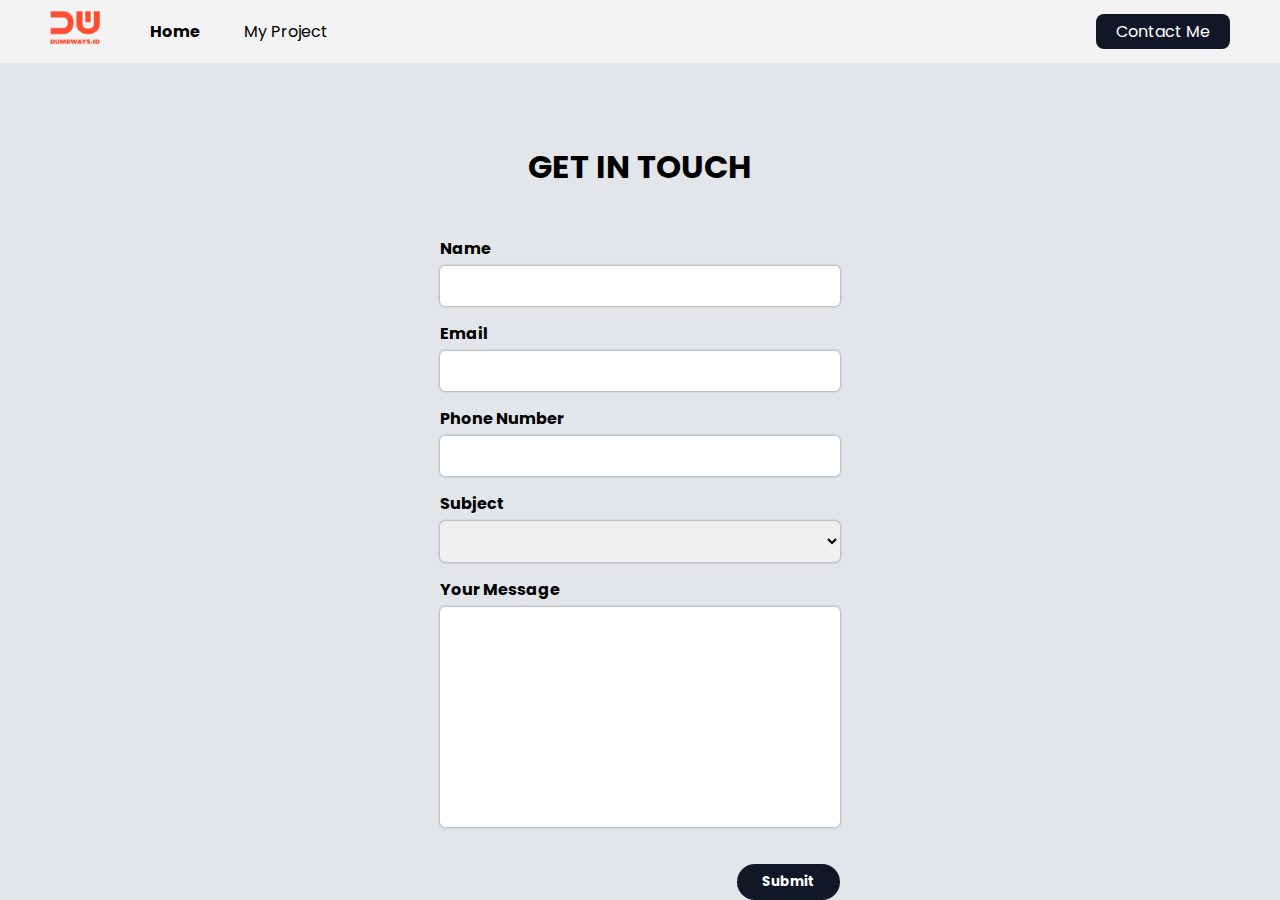
==== contact.html @ 277d5050 "menambhakan tugas 2" ====
<!DOCTYPE html>
<html lang="en">
<head>
    <meta charset="UTF-8">
    <meta http-equiv="X-UA-Compatible" content="IE=edge">
    <meta name="viewport" content="width=device-width, initial-scale=1.0">
    <title>Contact form</title>
    <link rel="stylesheet" href="style.css">
    <link href="https://fonts.googleapis.com/css2?family=Poppins:wght@400;700&display=swap" rel="stylesheet">
    <link rel="stylesheet" href="style.css">
</head>
<body>

    <nav>
        <div class="nav-left">
            <a href="index.html">
                <img src="img/logo.png" alt="logo">
            </a>
            <ul>
                <li>
                    <a href="index.html" class="nav active">Home</a>
                </li>
                <li>
                    <a href="#" class="nav">My Project</a>
                </li>
            </ul>
        </div>

        <div class="nav-right">
            <a href="contact.html">Contact Me</a>
        </div>
    </nav>

    <div class="contact-form">
        <div class="contact-form-center">
            <form action="mailto:yusuffauziyan@gmail.com">
                <h1>GET IN TOUCH</h1>
        
                <div>
                    <label for="nama">Name</label>
                    <input type="text" name="" id="nama">
                </div>
        
                <div>
                    <label for="email">Email</label>
                    <input type="email" name="" id="email">
                </div>
        
                <div>
                    <label for="phone">Phone Number</label>
                    <input type="number" name="" id="phone">
                </div>
        
                <div>
                    <label for="subject">Subject</label>
                    <select name="" id="subject">
                        <option value=""></option>
                        <option value="">Let's Talk</option>
                        <option value="">Project</option>
                    </select>
                </div>
        
                <div>
                    <label for="message">Your Message</label>
                    <textarea name="" id="message" cols="30" rows="10"></textarea>
                </div>
            </form>
            <input type="submit" name="" id="submit">
        </div>
    </div>
</body>
</html>
---- style.css ----
* {
    margin: 0;
    padding: 0;
    box-sizing: border-box;
    font-family: 'Poppins', sans-serif;
}

a {
    text-decoration: none;
    color: black;
}

nav {
    background-color: rgb(244,243,243);
    display: flex;
    padding: 10px 50px;
    height: 7vh;
}

.nav-left {
    display: flex;
    flex: 50%;
    align-items: center;
}

.nav-left img {
    width: 50px;
    margin-right: 30px;
    align-items: center;
}

.nav-left li {
    display: inline;
    padding: 20px;
}

.nav-right {
    display: flex;
    flex: 50%;
    justify-content: flex-end;
    align-items: center;
}

.nav-right a {
    color: white;
    background-color: rgb(17,23,39);
    padding: 5px 20px;
    border-radius: 8px;
}

.nav-right a:hover {
    transition: .3s;
    color: black;
    background-color: white;
    font-weight: bold;
    box-shadow: 0 0 3px black;
}

.active {
    font-weight: bold;
}

.nav:hover {
    color: grey;
}

.container {
    background-color: rgb(226,230,234);
    display: flex;
    height: 93vh;
    align-items: center;
    justify-content: center;
}

section {
    background-color: rgb(254,254,254);
    width: 80%;
    height: 80%;
    display: flex;
    align-items: center;
    border-radius: 5px;
    padding: 0px 100px;
}

p {
    text-align: justify;
    margin: 20px 0;
}

.section-left {
    flex: 60;
}

.section-left button {
    border: none;
    background-color: rgb(17,23,39);
    color: white;
    padding: 8px 25px;
    border-radius: 30px;
    margin: 0 30px 30px 0;
    cursor: pointer;
}

.section-left button:hover {
    color: black;
    background-color: white;
    box-shadow: 0 0 3px grey;
    transition: .3s;
}

.section-left a:hover {
    color: grey;
}

.social-media {
    font-size: 40px;
}

.social-media .bx {
    margin-right: 20px;
    cursor: pointer;
}

.social-media .bx:hover {
    color: grey;
    transition: .3s;
}


.section-right {
    display: flex;
    flex: 40;
    margin-left: 40px;
    justify-content: center;
    align-items: center;
}

.about {
    width: 80%;
    text-align: center;
    box-shadow: 0 0 5px grey;
    border-radius: 10px;
}

.about p {
    text-align: center;
    margin-top: 0;
    font-size: 14px;
}

.about img {
    width: 100%;
}

/* CONTACT FORM */
.contact-form {
    background-color: rgb(226,230,234);
    height: 93vh;
    padding-top: 50px;
}

.contact-form-center {
    width: 400px;
    margin: 0 auto;
    font-weight: bold;
}


.contact-form-center form h1 {
    text-align: center;
    padding: 30px 0;
}

.contact-form-center form input, select, textarea {
    width: 100%;
    border: none;
    padding: 10px;
    border-radius: 5px;
    box-shadow: 0 0 3px grey;
    margin-top: 5px;
}

.contact-form-center form div {
    margin-top: 15px;
}

.contact-form-center form textarea {
    resize: none;
}

#submit {
    border: none;
    background-color: rgb(17,23,39);
    color: white;
    padding: 8px 25px;
    border-radius: 30px;
    margin-top: 30px;
    float: right;
    cursor: pointer;
    font-weight: bold;
}

#submit:hover {
    color: black;
    transition: .3s;
    background-color: white;
    box-shadow: 0 0 3px black;
}
---- style.css ----
* {
    margin: 0;
    padding: 0;
    box-sizing: border-box;
    font-family: 'Poppins', sans-serif;
}

a {
    text-decoration: none;
    color: black;
}

nav {
    background-color: rgb(244,243,243);
    display: flex;
    padding: 10px 50px;
    height: 7vh;
}

.nav-left {
    display: flex;
    flex: 50%;
    align-items: center;
}

.nav-left img {
    width: 50px;
    margin-right: 30px;
    align-items: center;
}

.nav-left li {
    display: inline;
    padding: 20px;
}

.nav-right {
    display: flex;
    flex: 50%;
    justify-content: flex-end;
    align-items: center;
}

.nav-right a {
    color: white;
    background-color: rgb(17,23,39);
    padding: 5px 20px;
    border-radius: 8px;
}

.nav-right a:hover {
    transition: .3s;
    color: black;
    background-color: white;
    font-weight: bold;
    box-shadow: 0 0 3px black;
}

.active {
    font-weight: bold;
}

.nav:hover {
    color: grey;
}

.container {
    background-color: rgb(226,230,234);
    display: flex;
    height: 93vh;
    align-items: center;
    justify-content: center;
}

section {
    background-color: rgb(254,254,254);
    width: 80%;
    height: 80%;
    display: flex;
    align-items: center;
    border-radius: 5px;
    padding: 0px 100px;
}

p {
    text-align: justify;
    margin: 20px 0;
}

.section-left {
    flex: 60;
}

.section-left button {
    border: none;
    background-color: rgb(17,23,39);
    color: white;
    padding: 8px 25px;
    border-radius: 30px;
    margin: 0 30px 30px 0;
    cursor: pointer;
}

.section-left button:hover {
    color: black;
    background-color: white;
    box-shadow: 0 0 3px grey;
    transition: .3s;
}

.section-left a:hover {
    color: grey;
}

.social-media {
    font-size: 40px;
}

.social-media .bx {
    margin-right: 20px;
    cursor: pointer;
}

.social-media .bx:hover {
    color: grey;
    transition: .3s;
}


.section-right {
    display: flex;
    flex: 40;
    margin-left: 40px;
    justify-content: center;
    align-items: center;
}

.about {
    width: 80%;
    text-align: center;
    box-shadow: 0 0 5px grey;
    border-radius: 10px;
}

.about p {
    text-align: center;
    margin-top: 0;
    font-size: 14px;
}

.about img {
    width: 100%;
}

/* CONTACT FORM */
.contact-form {
    background-color: rgb(226,230,234);
    height: 93vh;
    padding-top: 50px;
}

.contact-form-center {
    width: 400px;
    margin: 0 auto;
    font-weight: bold;
}


.contact-form-center form h1 {
    text-align: center;
    padding: 30px 0;
}

.contact-form-center form input, select, textarea {
    width: 100%;
    border: none;
    padding: 10px;
    border-radius: 5px;
    box-shadow: 0 0 3px grey;
    margin-top: 5px;
}

.contact-form-center form div {
    margin-top: 15px;
}

.contact-form-center form textarea {
    resize: none;
}

#submit {
    border: none;
    background-color: rgb(17,23,39);
    color: white;
    padding: 8px 25px;
    border-radius: 30px;
    margin-top: 30px;
    float: right;
    cursor: pointer;
    font-weight: bold;
}

#submit:hover {
    color: black;
    transition: .3s;
    background-color: white;
    box-shadow: 0 0 3px black;
}
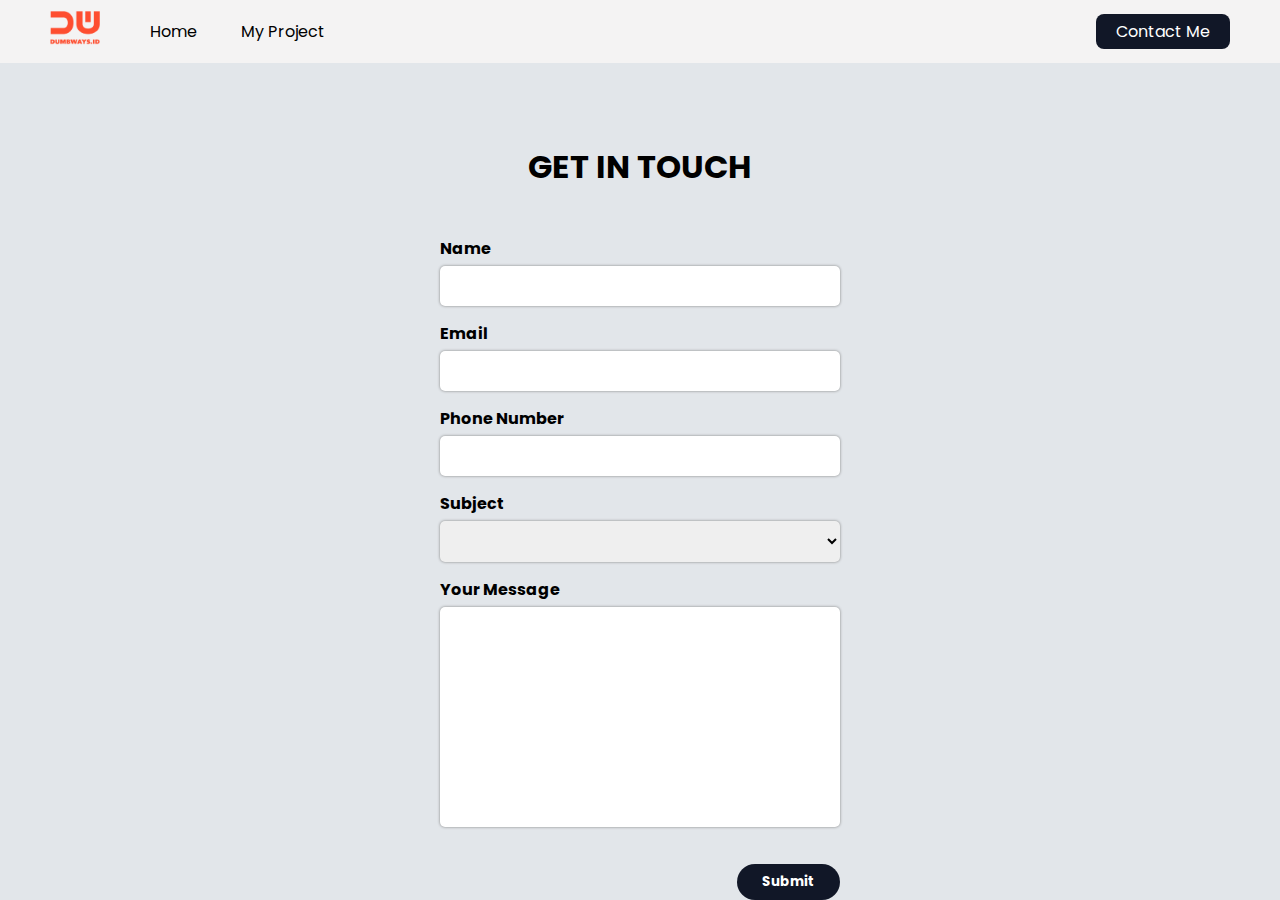
==== commit dce00943: "nav active" ====
--- a/contact.html
+++ b/contact.html
@@ -18,10 +18,10 @@
             </a>
             <ul>
                 <li>
-                    <a href="index.html" class="nav active">Home</a>
+                    <a href="index.html" class="nav">Home</a>
                 </li>
                 <li>
-                    <a href="#" class="nav">My Project</a>
+                    <a href="project.html" class="nav">My Project</a>
                 </li>
             </ul>
         </div>
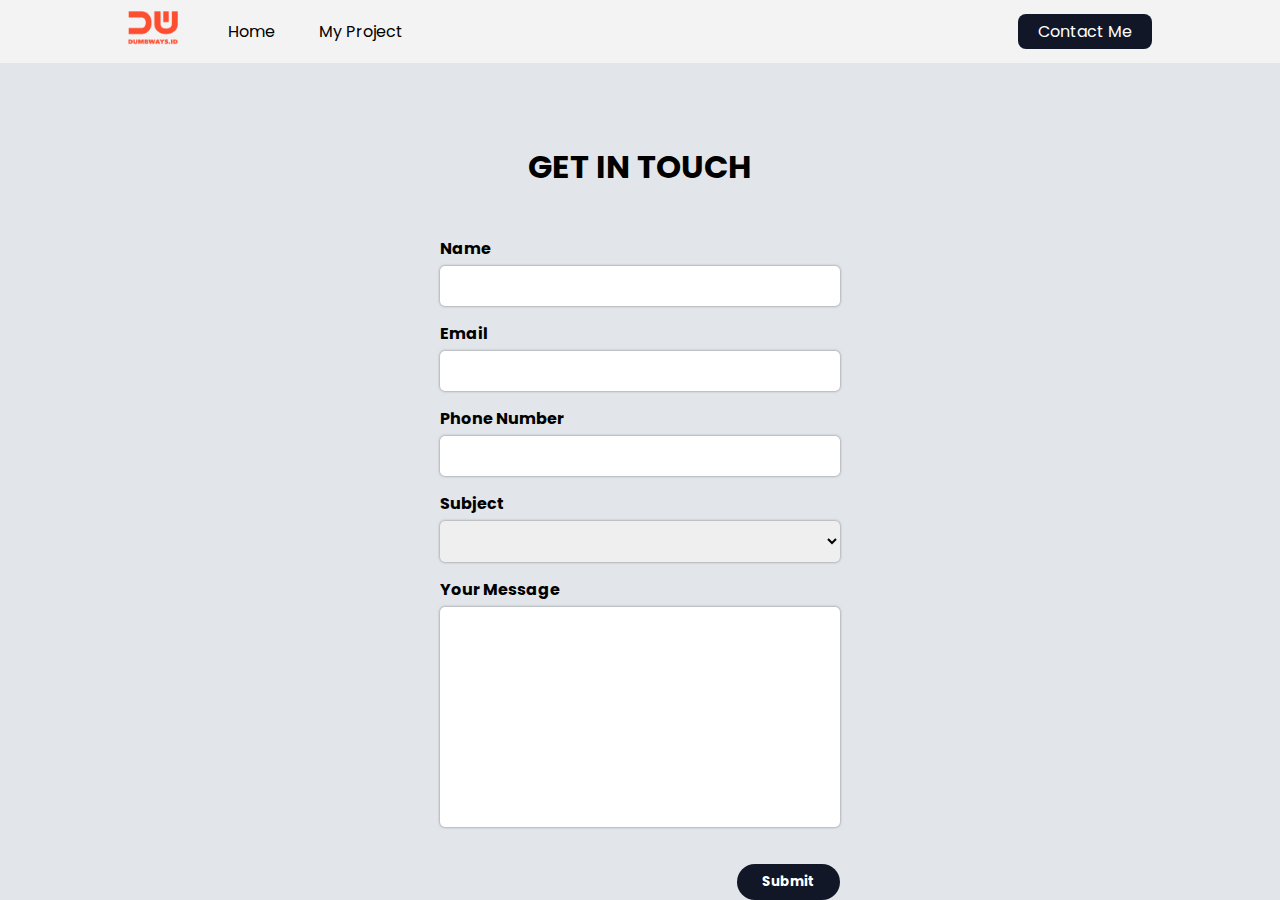
==== commit 53640d33: "disable project" ====
--- a/contact.html
+++ b/contact.html
@@ -21,7 +21,7 @@
                     <a href="index.html" class="nav">Home</a>
                 </li>
                 <li>
-                    <a href="project.html" class="nav">My Project</a>
+                    <a href="#" class="nav">My Project</a>
                 </li>
             </ul>
         </div>
--- a/style.css
+++ b/style.css
@@ -13,7 +13,7 @@
 nav {
     background-color: rgb(244,243,243);
     display: flex;
-    padding: 10px 50px;
+    padding: 10px 10%;
     height: 7vh;
 }
 
@@ -48,21 +48,21 @@
     border-radius: 8px;
 }
 
-.nav-right a:hover {
+/* .nav-right a:hover {
     transition: .3s;
     color: black;
     background-color: white;
     font-weight: bold;
     box-shadow: 0 0 3px black;
-}
+} */
 
 .active {
     font-weight: bold;
 }
 
-.nav:hover {
+/* .nav:hover {
     color: grey;
-}
+} */
 
 .container {
     background-color: rgb(226,230,234);
@@ -91,7 +91,7 @@
     flex: 60;
 }
 
-.section-left button {
+.section-left .btn {
     border: none;
     background-color: rgb(17,23,39);
     color: white;
@@ -99,9 +99,10 @@
     border-radius: 30px;
     margin: 0 30px 30px 0;
     cursor: pointer;
-}
-
-.section-left button:hover {
+    display: inline-block;
+}
+
+/* .section-left .btn:hover {
     color: black;
     background-color: white;
     box-shadow: 0 0 3px grey;
@@ -110,7 +111,7 @@
 
 .section-left a:hover {
     color: grey;
-}
+} */
 
 .social-media {
     font-size: 40px;
@@ -121,10 +122,10 @@
     cursor: pointer;
 }
 
-.social-media .bx:hover {
+/* .social-media .bx:hover {
     color: grey;
     transition: .3s;
-}
+} */
 
 
 .section-right {
@@ -152,7 +153,10 @@
     width: 100%;
 }
 
-/* CONTACT FORM */
+
+
+                    /* CONTACT FORM */
+                    
 .contact-form {
     background-color: rgb(226,230,234);
     height: 93vh;
@@ -200,15 +204,15 @@
     font-weight: bold;
 }
 
-#submit:hover {
+/* #submit:hover {
     color: black;
     transition: .3s;
     background-color: white;
-    box-shadow: 0 0 3px black;
-}
-
-
-
-
-
-
+    box-shadow: 0 0 3px black; */
+}
+
+
+
+
+
+
--- a/style.css
+++ b/style.css
@@ -13,7 +13,7 @@
 nav {
     background-color: rgb(244,243,243);
     display: flex;
-    padding: 10px 50px;
+    padding: 10px 10%;
     height: 7vh;
 }
 
@@ -48,21 +48,21 @@
     border-radius: 8px;
 }
 
-.nav-right a:hover {
+/* .nav-right a:hover {
     transition: .3s;
     color: black;
     background-color: white;
     font-weight: bold;
     box-shadow: 0 0 3px black;
-}
+} */
 
 .active {
     font-weight: bold;
 }
 
-.nav:hover {
+/* .nav:hover {
     color: grey;
-}
+} */
 
 .container {
     background-color: rgb(226,230,234);
@@ -91,7 +91,7 @@
     flex: 60;
 }
 
-.section-left button {
+.section-left .btn {
     border: none;
     background-color: rgb(17,23,39);
     color: white;
@@ -99,9 +99,10 @@
     border-radius: 30px;
     margin: 0 30px 30px 0;
     cursor: pointer;
-}
-
-.section-left button:hover {
+    display: inline-block;
+}
+
+/* .section-left .btn:hover {
     color: black;
     background-color: white;
     box-shadow: 0 0 3px grey;
@@ -110,7 +111,7 @@
 
 .section-left a:hover {
     color: grey;
-}
+} */
 
 .social-media {
     font-size: 40px;
@@ -121,10 +122,10 @@
     cursor: pointer;
 }
 
-.social-media .bx:hover {
+/* .social-media .bx:hover {
     color: grey;
     transition: .3s;
-}
+} */
 
 
 .section-right {
@@ -152,7 +153,10 @@
     width: 100%;
 }
 
-/* CONTACT FORM */
+
+
+                    /* CONTACT FORM */
+                    
 .contact-form {
     background-color: rgb(226,230,234);
     height: 93vh;
@@ -200,15 +204,15 @@
     font-weight: bold;
 }
 
-#submit:hover {
+/* #submit:hover {
     color: black;
     transition: .3s;
     background-color: white;
-    box-shadow: 0 0 3px black;
-}
-
-
-
-
-
-
+    box-shadow: 0 0 3px black; */
+}
+
+
+
+
+
+
